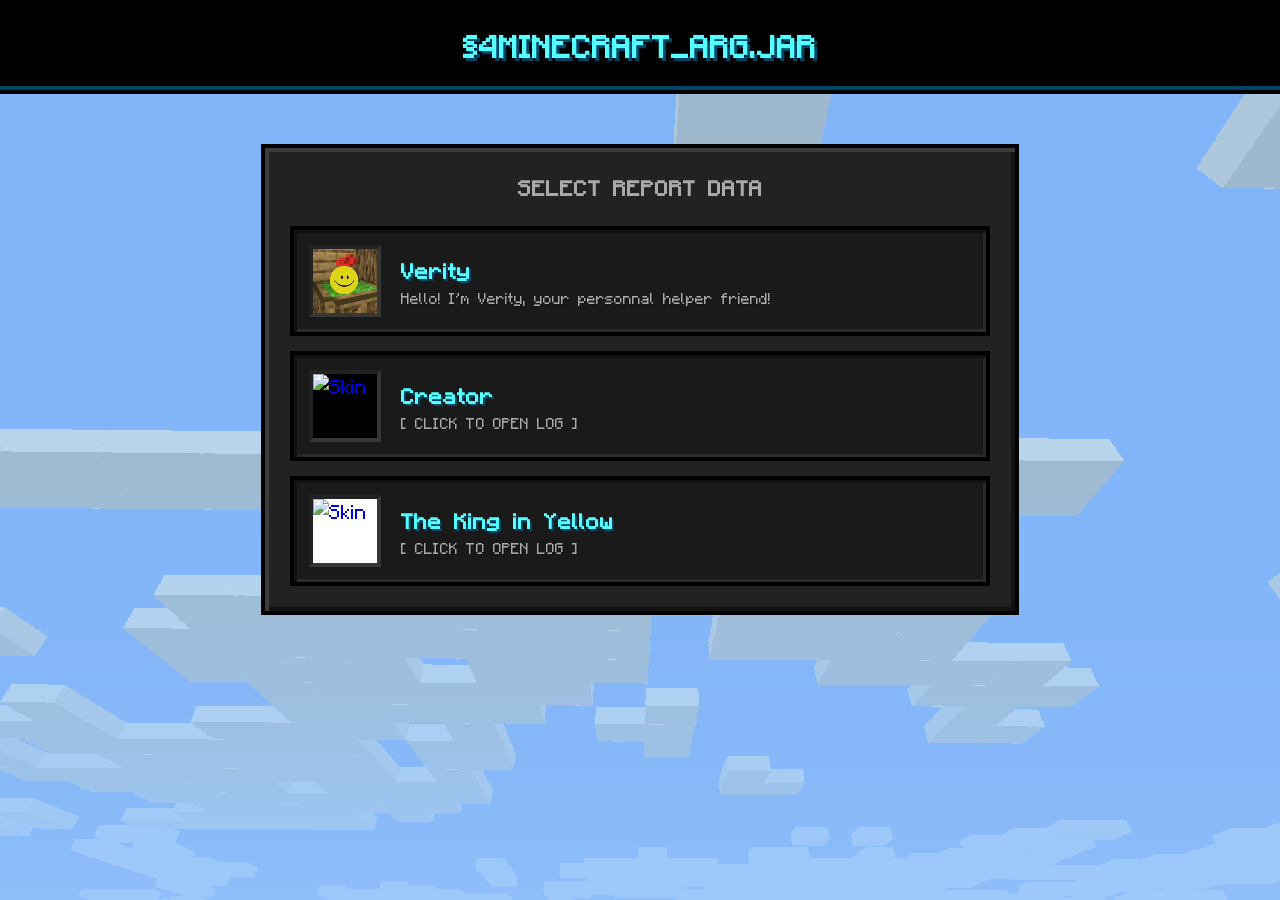
==== index.html @ 2b96b02b "Changed the main page and made it have different colors" ====
<!DOCTYPE html>
<html lang="fr">
<head>
    <meta charset="UTF-8">
    <meta name="viewport" content="width=device-width, initial-scale=1.0">
    <link rel="icon" type="image/webp" href="Characters/Verity/Verity.webp">

    <title>[ERR] - Void Archives</title>
    <style>
        @font-face {
            font-family: 'Minecraftia';
            src: local('Minecraftia'), url('Minecraftia.woff') format('woff');
        }

        :root {
            /* 🌍 THÈME PAR DÉFAUT (CIEL / BLEU) */
            --bg-image: url('Ciel.png');
            --bg-overlay: rgba(135, 206, 235, 0.3);
            --bg-color: #4da6ff;
            
            --bg-size: cover;
            --bg-repeat: no-repeat;
            --bg-attachment: fixed;
            --bg-position: center;
            
            --mc-panel: #222222;
            --mc-panel-light: #3c3c3c;
            --mc-panel-dark: #121212;
            
            --theme-primary: #55ffff;
            --theme-secondary: #aaaaaa;
            --theme-header-shadow: #004466;
            
            --theme-hover-bg: #1a2a3a;
            --theme-hover-border: #ffffff;
            --theme-hover-shadow-light: #11334a;
            --theme-hover-shadow-dark: #0a1a2a;
        }

        /* 🔴 THÈME ROUGE (Appliqué via la classe .active-red sur body) */
        body.active-red {
            --bg-image: url('netherrack.png'); 
            --bg-overlay: rgba(0, 0, 0, 0.85);
            --bg-color: #0b0b0b;
            
            --bg-size: 64px;
            --bg-repeat: repeat;
            --bg-attachment: scroll;
            --bg-position: top left;
            
            --theme-primary: #ff5555;
            --theme-secondary: #ffaa00;
            --theme-header-shadow: #3f0000;
            
            --theme-hover-bg: #2a1a1a;
            --theme-hover-border: #ffffff;
            --theme-hover-shadow-light: #4a1111;
            --theme-hover-shadow-dark: #1a0a0a;
        }

        /* 🟡 THÈME JAUNE (Appliqué via la classe .active-yellow sur body) */
        body.active-yellow {
            --bg-image: url('Ciel.png');
            --bg-overlay: rgba(20, 20, 0, 0.85);
            --bg-color: #1a1a0b;
            
            --bg-size: cover;
            --bg-repeat: no-repeat;
            --bg-attachment: fixed;
            --bg-position: center;
            
            --theme-primary: #ffff55;
            --theme-secondary: #ffaa00;
            --theme-header-shadow: #3f3f00;
            
            --theme-hover-bg: #2a2a1a;
            --theme-hover-border: #ffff55;
            --theme-hover-shadow-light: #4a4a11;
            --theme-hover-shadow-dark: #1a1a0a;
        }

        body {
            font-family: 'Minecraftia', 'Courier New', monospace;
            background-color: var(--bg-color);
            background-image: linear-gradient(var(--bg-overlay), var(--bg-overlay)), var(--bg-image);
            
            background-size: var(--bg-size);
            background-repeat: var(--bg-repeat);
            background-attachment: var(--bg-attachment);
            background-position: var(--bg-position);
            
            image-rendering: pixelated;
            color: #ffffff;
            margin: 0;
            padding: 0;
            
            transition: background-color 0.3s, background-image 0.3s, background-size 0.3s;
            
            -webkit-user-select: none;
            -moz-user-select: none;
            -ms-user-select: none;
            user-select: none;
        }

        img {
            -webkit-user-drag: none;
            user-drag: none;
            pointer-events: none;
        }

        header {
            background: #000000;
            border-bottom: 4px solid #000000;
            padding: 25px;
            text-align: center;
            box-shadow: inset 0 -4px 0 var(--theme-header-shadow);
            transition: box-shadow 0.3s;
        }

        header h1 {
            margin: 0;
            font-size: 26px;
            color: var(--theme-primary);
            text-shadow: 3px 3px 0px var(--theme-header-shadow);
            transition: color 0.3s, text-shadow 0.3s;
        }

        .container {
            max-width: 700px;
            margin: 50px auto;
            background: var(--mc-panel);
            border: 4px solid #000000;
            box-shadow: inset 4px 4px 0px var(--mc-panel-light), 
                        inset -4px -4px 0px var(--mc-panel-dark);
            padding: 25px;
        }

        h2 {
            font-size: 18px;
            color: #aaaaaa;
            text-align: center;
            margin-top: 0;
            margin-bottom: 25px;
            text-shadow: 2px 2px 0px #222;
        }

        .char-list {
            display: flex;
            flex-direction: column;
            gap: 15px;
        }

        .char-link {
            text-decoration: none;
            display: block;
        }

        .character-box {
            display: flex;
            gap: 20px;
            background: #1a1a1a;
            border: 4px solid #000000;
            box-shadow: inset 3px 3px 0px #111111, inset -3px -3px 0px #2a2a2a;
            padding: 15px;
            align-items: center;
            transition: all 0.2s;
        }

        body.active-red .char-link.theme-red:hover .character-box {
            background: var(--theme-hover-bg);
            border-color: var(--theme-hover-border);
            box-shadow: inset 3px 3px 0px var(--theme-hover-shadow-light), 
                        inset -3px -3px 0px var(--theme-hover-shadow-dark);
        }

        body.active-yellow .char-link.theme-yellow:hover .character-box {
            background: var(--theme-hover-bg);
            border-color: var(--theme-hover-border);
            box-shadow: inset 3px 3px 0px var(--theme-hover-shadow-light), 
                        inset -3px -3px 0px var(--theme-hover-shadow-dark);
        }

        .char-img-slot {
            width: 64px;
            height: 64px;
            background: #000000;
            border: 4px solid #373737;
            border-top-color: #222222;
            border-left-color: #222222;
            display: flex;
            align-items: center;
            justify-content: center;
            flex-shrink: 0;
        }

        .char-img-slot img {
            width: 100%;
            height: 100%;
            object-fit: contain;
            image-rendering: pixelated;
        }

        .char-details {
            flex: 1;
        }

        .char-name {
            font-size: 18px;
            color: var(--theme-primary);
            margin: 0 0 5px 0;
            text-shadow: 2px 2px 0px var(--theme-header-shadow);
            transition: color 0.3s;
        }

        body.active-red .char-link.theme-red:hover .char-name,
        body.active-yellow .char-link.theme-yellow:hover .char-name {
            color: #ffffff;
            text-shadow: 2px 2px 0px var(--theme-primary);
        }

        .char-btn-desc {
            font-size: 12px;
            color: var(--theme-secondary);
            margin: 0;
            text-shadow: 1px 1px 0px #111;
            transition: color 0.3s;
        }
    </style>
</head>
<body>

    <header>
        <h1 id="headerTitle">§4MINECRAFT_ARG.JAR</h1>
    </header>

    <div class="container">
        <h2>SELECT REPORT DATA</h2>

        <div class="char-list" id="charList">
            
            <a href="Characters/Verity/" class="char-link theme-red">
                <div class="character-box">
                    <div class="char-img-slot">
                        <img src="Characters/Verity/Verity.webp" alt="Skin">
                    </div>
                    <div class="char-details">
                        <h3 class="char-name">Verity</h3>
                        <p class="char-btn-desc">Hello! I'm Verity, your personnal helper friend!</p>
                    </div>
                </div>
            </a>

            <a href="Characters/Creator/" class="char-link theme-red">
                <div class="character-box">
                    <div class="char-img-slot">
                        <img src="https://i.ibb.co/NdzwLT5j/Design-sans-titre-5.png" alt="Skin">
                    </div>
                    <div class="char-details">
                        <h3 class="char-name">Creator</h3>
                        <p class="char-btn-desc">[ CLICK TO OPEN LOG ]</p>
                    </div>
                </div>
            </a>

            <a href="Characters/TheKingInYellow/" class="char-link theme-yellow">
                <div class="character-box">
                    <div class="char-img-slot" style="background-color: #ffffff;">
                        <img src="https://i.ibb.co/99yNkzK1/Design-sans-titre-3.png" alt="Skin">
                    </div>
                    <div class="char-details">
                        <h3 class="char-name">The King in Yellow</h3>
                        <p class="char-btn-desc">[ CLICK TO OPEN LOG ]</p>
                    </div>
                </div>
            </a>
        </div>
    </div>

    <script>
        const body = document.body;
        const charList = document.getElementById('charList');
        const characters = document.querySelectorAll('.char-link');
        const headerTitle = document.getElementById('headerTitle');

        characters.forEach(char => {
            char.addEventListener('mouseenter', () => {
                if (char.classList.contains('theme-red')) {
                    // C'est un personnage d'horreur
                    headerTitle.textContent = "§4MINECRAFT_HORROR.JAR";
                    body.classList.remove('active-yellow');
                    body.classList.add('active-red');
                } else if (char.classList.contains('theme-yellow')) {
                    // C'est The King in Yellow (ARG seulement, pas horreur)
                    headerTitle.textContent = "§4MINECRAFT_ARG.JAR";
                    body.classList.remove('active-red');
                    body.classList.add('active-yellow');
                }
            });
        });

        // Remet tout par défaut (y compris le titre ARG original) quand on sort de la boîte
        charList.addEventListener('mouseleave', () => {
            body.classList.remove('active-red', 'active-yellow');
            headerTitle.textContent = "§4MINECRAFT_ARG.JAR";
        });
    </script>

</body>
</html>
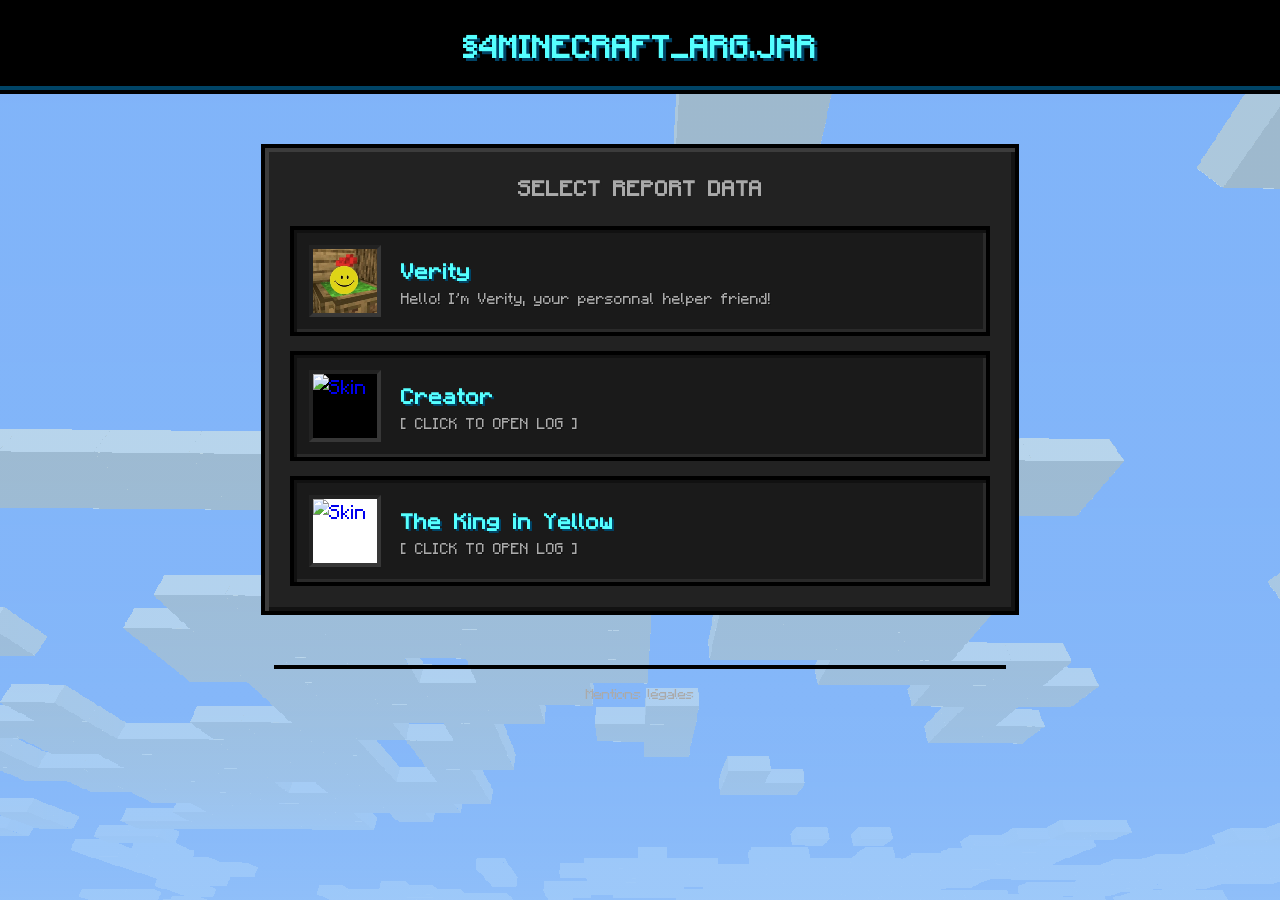
==== commit 2f75780f: "Ajout de la page mentions légales" ====
--- a/index.html
+++ b/index.html
@@ -305,5 +305,9 @@
         });
     </script>
 
+<footer style="max-width: 700px; margin: 0 auto 50px; padding: 16px; text-align: center; font-size: 11px; color: #999999; border-top: 4px solid #000000;">
+    <a href="mentions-legales.html" style="color: #aaaaaa; text-decoration: none;">Mentions l&eacute;gales</a>
+</footer>
+
 </body>
 </html>
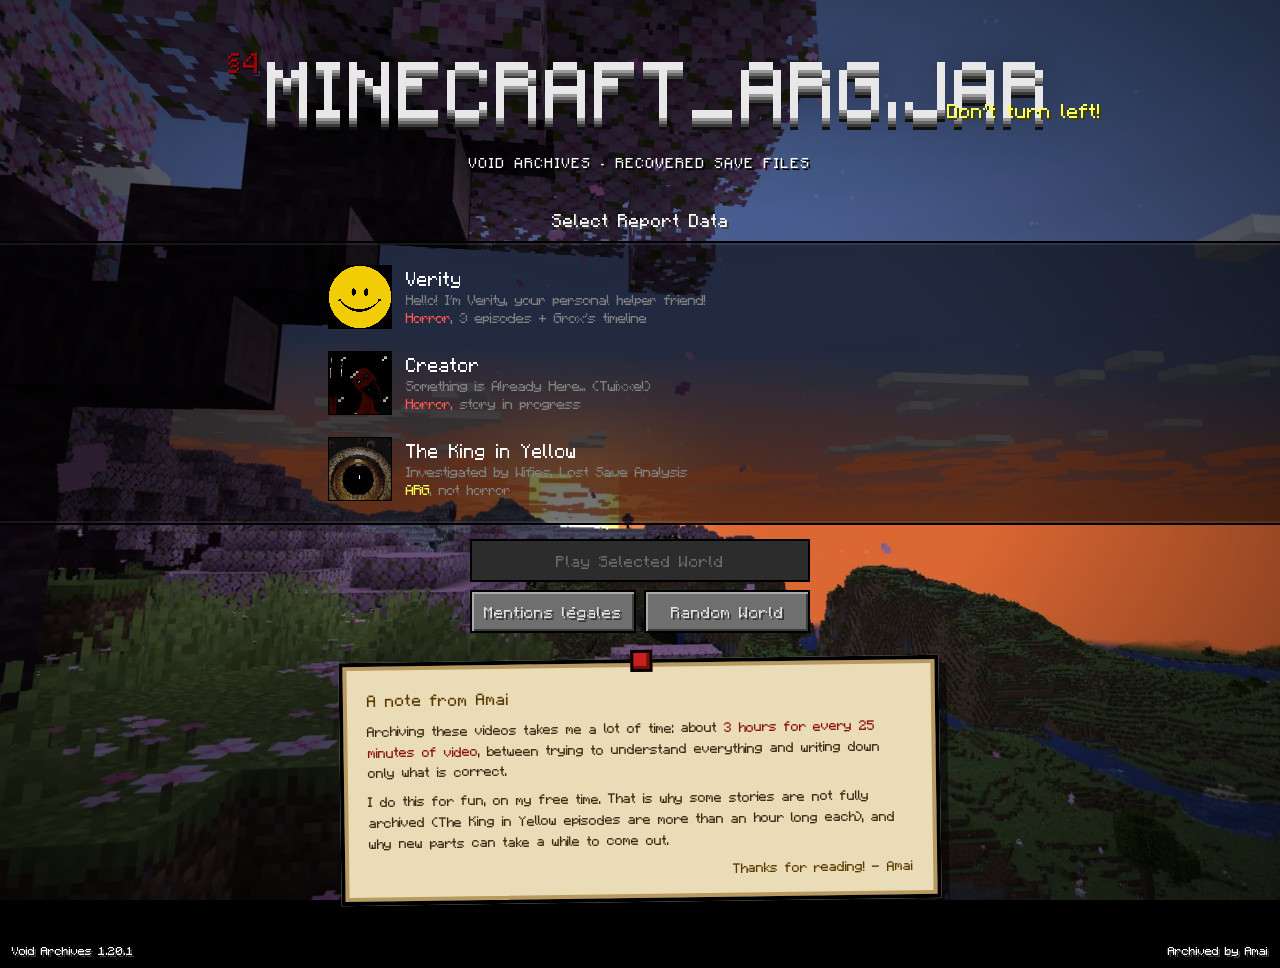
==== commit c55e431d: "Reworked EVERYTHING and added new dialogs to the Creator page." ====
--- a/index.html
+++ b/index.html
@@ -4,7 +4,6 @@
     <meta charset="UTF-8">
     <meta name="viewport" content="width=device-width, initial-scale=1.0">
     <link rel="icon" type="image/webp" href="Characters/Verity/Verity.webp">
-
     <title>[ERR] - Void Archives</title>
     <style>
         @font-face {
@@ -12,302 +11,564 @@
             src: local('Minecraftia'), url('Minecraftia.woff') format('woff');
         }
 
+        html { scrollbar-width: none; -ms-overflow-style: none; }
+        html::-webkit-scrollbar { display: none; }
+
         :root {
-            /* 🌍 THÈME PAR DÉFAUT (CIEL / BLEU) */
-            --bg-image: url('Ciel.png');
-            --bg-overlay: rgba(135, 206, 235, 0.3);
-            --bg-color: #4da6ff;
-            
-            --bg-size: cover;
-            --bg-repeat: no-repeat;
-            --bg-attachment: fixed;
-            --bg-position: center;
-            
-            --mc-panel: #222222;
-            --mc-panel-light: #3c3c3c;
-            --mc-panel-dark: #121212;
-            
-            --theme-primary: #55ffff;
-            --theme-secondary: #aaaaaa;
-            --theme-header-shadow: #004466;
-            
-            --theme-hover-bg: #1a2a3a;
-            --theme-hover-border: #ffffff;
-            --theme-hover-shadow-light: #11334a;
-            --theme-hover-shadow-dark: #0a1a2a;
-        }
-
-        /* 🔴 THÈME ROUGE (Appliqué via la classe .active-red sur body) */
-        body.active-red {
-            --bg-image: url('netherrack.png'); 
-            --bg-overlay: rgba(0, 0, 0, 0.85);
-            --bg-color: #0b0b0b;
-            
-            --bg-size: 64px;
-            --bg-repeat: repeat;
-            --bg-attachment: scroll;
-            --bg-position: top left;
-            
-            --theme-primary: #ff5555;
-            --theme-secondary: #ffaa00;
-            --theme-header-shadow: #3f0000;
-            
-            --theme-hover-bg: #2a1a1a;
-            --theme-hover-border: #ffffff;
-            --theme-hover-shadow-light: #4a1111;
-            --theme-hover-shadow-dark: #1a0a0a;
-        }
-
-        /* 🟡 THÈME JAUNE (Appliqué via la classe .active-yellow sur body) */
-        body.active-yellow {
-            --bg-image: url('Ciel.png');
-            --bg-overlay: rgba(20, 20, 0, 0.85);
-            --bg-color: #1a1a0b;
-            
-            --bg-size: cover;
-            --bg-repeat: no-repeat;
-            --bg-attachment: fixed;
-            --bg-position: center;
-            
-            --theme-primary: #ffff55;
-            --theme-secondary: #ffaa00;
-            --theme-header-shadow: #3f3f00;
-            
-            --theme-hover-bg: #2a2a1a;
-            --theme-hover-border: #ffff55;
-            --theme-hover-shadow-light: #4a4a11;
-            --theme-hover-shadow-dark: #1a1a0a;
-        }
+            --accent: #55ffff;
+            --accent-dark: #004466;
+            --gray: #aaaaaa;
+        }
+        body.theme-red    { --accent: #ff5555; --accent-dark: #3f0000; }
+        body.theme-yellow { --accent: #ffff55; --accent-dark: #3f3f00; }
+
+        * { box-sizing: border-box; }
 
         body {
             font-family: 'Minecraftia', 'Courier New', monospace;
-            background-color: var(--bg-color);
-            background-image: linear-gradient(var(--bg-overlay), var(--bg-overlay)), var(--bg-image);
-            
-            background-size: var(--bg-size);
-            background-repeat: var(--bg-repeat);
-            background-attachment: var(--bg-attachment);
-            background-position: var(--bg-position);
-            
-            image-rendering: pixelated;
-            color: #ffffff;
+            background: #000;
+            color: #fff;
             margin: 0;
-            padding: 0;
-            
-            transition: background-color 0.3s, background-image 0.3s, background-size 0.3s;
-            
-            -webkit-user-select: none;
-            -moz-user-select: none;
-            -ms-user-select: none;
-            user-select: none;
-        }
-
-        img {
-            -webkit-user-drag: none;
-            user-drag: none;
-            pointer-events: none;
-        }
-
-        header {
-            background: #000000;
-            border-bottom: 4px solid #000000;
-            padding: 25px;
-            text-align: center;
-            box-shadow: inset 0 -4px 0 var(--theme-header-shadow);
-            transition: box-shadow 0.3s;
-        }
-
-        header h1 {
-            margin: 0;
-            font-size: 26px;
-            color: var(--theme-primary);
-            text-shadow: 3px 3px 0px var(--theme-header-shadow);
-            transition: color 0.3s, text-shadow 0.3s;
-        }
-
-        .container {
-            max-width: 700px;
-            margin: 50px auto;
-            background: var(--mc-panel);
-            border: 4px solid #000000;
-            box-shadow: inset 4px 4px 0px var(--mc-panel-light), 
-                        inset -4px -4px 0px var(--mc-panel-dark);
-            padding: 25px;
-        }
-
-        h2 {
-            font-size: 18px;
-            color: #aaaaaa;
-            text-align: center;
-            margin-top: 0;
-            margin-bottom: 25px;
-            text-shadow: 2px 2px 0px #222;
-        }
-
-        .char-list {
+            min-height: 100vh;
             display: flex;
             flex-direction: column;
-            gap: 15px;
-        }
-
-        .char-link {
+            overflow-x: hidden;
+            image-rendering: pixelated;
+            -webkit-user-select: none;
+            user-select: none;
+        }
+        img { -webkit-user-drag: none; user-drag: none; pointer-events: none; }
+
+        /* =========================================================
+           PANORAMA : ciel par défaut, il se corrompt selon le monde survolé
+           ========================================================= */
+        .pano {
+            position: fixed;
+            inset: -8%;
+            background-size: cover;
+            background-position: center;
+            opacity: 0;
+            transition: opacity 0.8s ease;
+            animation: pan 60s ease-in-out infinite alternate;
+            z-index: -2;
+        }
+        .pano.on { opacity: 1; }
+        @keyframes pan {
+            from { transform: scale(1.05) translateX(-3%); }
+            to   { transform: scale(1.12) translateX(3%); }
+        }
+        /* Le vrai panorama de l'écran titre (1.20.1) : un cube autour de la caméra qui tourne lentement */
+        .cube-scene {
+            position: fixed;
+            inset: 0;
+            overflow: hidden;
+            z-index: -3;
+            background: #6a8ab8;
+        }
+        .cube {
+            position: absolute;
+            left: 50%;
+            top: 50%;
+            width: 0;
+            height: 0;
+            transform-style: preserve-3d;
+        }
+        .cube > div {
+            position: absolute;
+            width: 2052px;
+            height: 2052px;
+            margin: -1026px 0 0 -1026px;
+            background-size: 100% 100%;
+            image-rendering: auto;
+            backface-visibility: hidden;
+        }
+        .cube .f0 { background-image: url('Panorama/panorama_0.webp'); transform: translateZ(-1024px); }
+        .cube .f1 { background-image: url('Panorama/panorama_1.webp'); transform: rotateY(-90deg) translateZ(-1024px); }
+        .cube .f2 { background-image: url('Panorama/panorama_2.webp'); transform: rotateY(180deg) translateZ(-1024px); }
+        .cube .f3 { background-image: url('Panorama/panorama_3.webp'); transform: rotateY(90deg) translateZ(-1024px); }
+        .cube .f4 { background-image: url('Panorama/panorama_4.webp'); transform: rotateX(-90deg) translateZ(-1024px); }
+        .cube .f5 { background-image: url('Panorama/panorama_5.webp'); transform: rotateX(90deg) translateZ(-1024px); }
+        /* le panorama s'éteint quand un monde est survolé */
+        .cube-scene { transition: filter 0.8s; }
+        body.theme-red .cube-scene, body.theme-yellow .cube-scene { filter: brightness(0.3) saturate(0.5); }
+        .pano-verity  { background-image: url('Characters/Verity/Images/evil_verity.webp'); filter: brightness(0.45) saturate(1.2); }
+        .pano-creator { background-image: url('Characters/Creator/Images/here.webp'); filter: brightness(0.45) saturate(1.3); }
+        .pano-king    { background-image: url('Characters/TheKingInYellow/Thekinginyellowtrueform.webp'); filter: brightness(0.5) sepia(0.3); }
+        .pano-tint {
+            position: fixed;
+            inset: 0;
+            z-index: -1;
+            pointer-events: none;
+            background: radial-gradient(ellipse at center, transparent 40%, rgba(0, 0, 0, 0.55) 100%);
+            transition: background 0.8s;
+        }
+        body.theme-red .pano-tint    { background: radial-gradient(ellipse at center, rgba(60,0,0,0.25) 30%, rgba(0,0,0,0.9) 100%); }
+        body.theme-yellow .pano-tint { background: radial-gradient(ellipse at center, rgba(40,40,0,0.2) 30%, rgba(0,0,0,0.85) 100%); }
+
+        /* Grain et lignes d'écran : invisibles dans le ciel, ils apparaissent quand ça devient sombre */
+        .fx-grain, .fx-scan { position: fixed; inset: 0; pointer-events: none; z-index: 900; opacity: 0; transition: opacity 0.6s; }
+        .fx-scan { background: repeating-linear-gradient(to bottom, rgba(0,0,0,0.2) 0 1px, transparent 1px 3px); mix-blend-mode: multiply; }
+        .fx-grain {
+            background-image: url("data:image/svg+xml,%3Csvg xmlns='http://www.w3.org/2000/svg' width='160' height='160'%3E%3Cfilter id='n'%3E%3CfeTurbulence type='fractalNoise' baseFrequency='0.9' numOctaves='2' stitchTiles='stitch'/%3E%3C/filter%3E%3Crect width='100%25' height='100%25' filter='url(%23n)'/%3E%3C/svg%3E");
+            animation: grain 0.6s steps(4) infinite;
+        }
+        body.theme-red .fx-grain, body.theme-yellow .fx-grain { opacity: 0.09; }
+        body.theme-red .fx-scan, body.theme-yellow .fx-scan { opacity: 1; }
+        @keyframes grain {
+            0% { transform: translate(0, 0); } 25% { transform: translate(-30px, 20px); }
+            50% { transform: translate(20px, -40px); } 75% { transform: translate(-10px, 30px); } 100% { transform: translate(0, 0); }
+        }
+
+        /* =========================================================
+           LOGO + SPLASH (écran titre)
+           ========================================================= */
+        .title {
+            position: relative;
+            text-align: center;
+            padding: 50px 16px 10px;
+        }
+        .logo-wrap { position: relative; display: inline-block; }
+        .logo {
+            position: relative;
+            margin: 0;
+            font-weight: normal;
+            font-size: clamp(26px, 6.4vw, 64px);
+            line-height: 1.15;
+            color: #e8e8e8;
+            letter-spacing: 1px;
+            text-shadow:
+                0 3px 0 #9a9a9a,
+                0 6px 0 #6a6a6a,
+                0 9px 0 #3a3a3a,
+                0 12px 0 #111,
+                0 0 40px rgba(0, 0, 0, 0.4);
+            transition: color 0.4s;
+        }
+        .logo sup { font-size: 0.35em; color: #aa0000; text-shadow: 1px 1px 0 #000; vertical-align: top; margin-right: 6px; }
+        body.theme-red .logo {
+            color: #ff4545;
+            text-shadow: 0 3px 0 #a00000, 0 6px 0 #700000, 0 9px 0 #400000, 0 12px 0 #1a0000, 0 0 50px rgba(255,0,0,0.5);
+        }
+        body.theme-yellow .logo {
+            color: #ffff66;
+            text-shadow: 0 3px 0 #b0a000, 0 6px 0 #706600, 0 9px 0 #403a00, 0 12px 0 #1a1800, 0 0 50px rgba(255,255,0,0.35);
+        }
+        .logo::before, .logo::after {
+            content: attr(data-text);
+            position: absolute;
+            inset: 0;
+            opacity: 0;
+            text-shadow: none;
+        }
+        .logo::before { color: #00ffff; }
+        .logo::after  { color: #ff00ff; }
+        .logo.glitch::before { animation: glitch-a 0.35s steps(1) both; }
+        .logo.glitch::after  { animation: glitch-b 0.35s steps(1) both; }
+        @keyframes glitch-a {
+            0%   { opacity: 0.8; clip-path: inset(10% 0 70% 0); transform: translate(-6px, 0); }
+            30%  { clip-path: inset(60% 0 10% 0); transform: translate(5px, 0); }
+            60%  { clip-path: inset(30% 0 45% 0); transform: translate(-3px, 0); }
+            100% { opacity: 0; }
+        }
+        @keyframes glitch-b {
+            0%   { opacity: 0.8; clip-path: inset(70% 0 5% 0); transform: translate(6px, 0); }
+            40%  { clip-path: inset(15% 0 60% 0); transform: translate(-5px, 0); }
+            70%  { clip-path: inset(45% 0 30% 0); transform: translate(2px, 0); }
+            100% { opacity: 0; }
+        }
+        .splash {
+            position: absolute;
+            right: -6%;
+            bottom: 2%;
+            color: #ffff55;
+            font-size: clamp(10px, 1.6vw, 16px);
+            white-space: nowrap;
+            text-shadow: 2px 2px 0 #3f3f00;
+            animation: splash 0.45s ease-in-out infinite alternate;
+        }
+        @keyframes splash {
+            from { transform: rotate(-16deg) scale(0.92); }
+            to   { transform: rotate(-16deg) scale(1.04); }
+        }
+        .sub {
+            margin: 30px 0 0;
+            font-size: 11px;
+            color: #fff;
+            text-shadow: 2px 2px 0 #000;
+            letter-spacing: 2px;
+        }
+
+        /* =========================================================
+           ÉCRAN « SELECT WORLD »
+           ========================================================= */
+        .screen-title {
+            text-align: center;
+            margin: 28px 0 10px;
+            font-size: 14px;
+            color: #fff;
+            text-shadow: 2px 2px 0 #3f3f3f;
+        }
+        .worlds {
+            width: 100%;
+            background: rgba(0, 0, 0, 0.55);
+            border-top: 2px solid #000;
+            border-bottom: 2px solid #000;
+            box-shadow: inset 0 2px 0 rgba(255,255,255,0.08), inset 0 -2px 0 rgba(255,255,255,0.08);
+            padding: 14px 16px;
+        }
+        .list { max-width: 640px; margin: 0 auto; display: flex; flex-direction: column; gap: 6px; }
+
+        .world {
+            display: flex;
+            gap: 14px;
+            align-items: center;
+            padding: 6px;
+            border: 2px solid transparent;
             text-decoration: none;
-            display: block;
-        }
-
-        .character-box {
-            display: flex;
-            gap: 20px;
-            background: #1a1a1a;
-            border: 4px solid #000000;
-            box-shadow: inset 3px 3px 0px #111111, inset -3px -3px 0px #2a2a2a;
-            padding: 15px;
-            align-items: center;
-            transition: all 0.2s;
-        }
-
-        body.active-red .char-link.theme-red:hover .character-box {
-            background: var(--theme-hover-bg);
-            border-color: var(--theme-hover-border);
-            box-shadow: inset 3px 3px 0px var(--theme-hover-shadow-light), 
-                        inset -3px -3px 0px var(--theme-hover-shadow-dark);
-        }
-
-        body.active-yellow .char-link.theme-yellow:hover .character-box {
-            background: var(--theme-hover-bg);
-            border-color: var(--theme-hover-border);
-            box-shadow: inset 3px 3px 0px var(--theme-hover-shadow-light), 
-                        inset -3px -3px 0px var(--theme-hover-shadow-dark);
-        }
-
-        .char-img-slot {
+            color: #fff;
+            outline: none;
+            cursor: pointer;
+        }
+        .world.selected { border-color: #a0a0a0; background: rgba(0, 0, 0, 0.6); }
+        body.theme-red .world.selected    { border-color: #ff5555; box-shadow: 0 0 16px rgba(255, 0, 0, 0.35); }
+        body.theme-yellow .world.selected { border-color: #ffff55; box-shadow: 0 0 16px rgba(255, 255, 0, 0.25); }
+
+        /* Icône 64x64 avec la flèche ▶ au survol, comme dans Minecraft */
+        .icon {
+            position: relative;
             width: 64px;
             height: 64px;
-            background: #000000;
-            border: 4px solid #373737;
-            border-top-color: #222222;
-            border-left-color: #222222;
+            flex-shrink: 0;
+            background: #000;
+            border: 1px solid #000;
+            overflow: hidden;
+        }
+        .icon img { width: 100%; height: 100%; display: block; object-fit: cover; }
+        .icon .alt { position: absolute; inset: 0; opacity: 0; }
+        .world.selected .icon .alt { opacity: 1; }
+        .icon::after {
+            content: "";
+            position: absolute;
+            inset: 0;
+            background: rgba(0, 0, 0, 0.45) url("data:image/svg+xml,%3Csvg xmlns='http://www.w3.org/2000/svg' viewBox='0 0 8 8' shape-rendering='crispEdges'%3E%3Cpath fill='%23fff' d='M2 1h1v6H2zM3 2h1v4H3zM4 3h1v2H4z'/%3E%3C/svg%3E") center / 32px 32px no-repeat;
+            opacity: 0;
+        }
+        .world.selected .icon::after { opacity: 1; }
+
+        .info { display: block; flex: 1; min-width: 0; line-height: 1.6; }
+        .info > span { display: block; }
+        .info .name { font-size: 15px; color: #fff; }
+        .info .line { font-size: 11px; color: #808080; white-space: nowrap; overflow: hidden; text-overflow: ellipsis; }
+        .info .mode { font-size: 11px; color: #808080; }
+        .info .mode .horror { color: #ff5555; }
+        .info .mode .arg { color: #ffff55; }
+        .world.selected .info .name { color: var(--accent); text-shadow: 2px 2px 0 var(--accent-dark); }
+
+        /* Boutons du bas, comme l'écran de sélection de Minecraft */
+        .buttons {
+            display: grid;
+            grid-template-columns: 1fr 1fr;
+            gap: 8px;
+            max-width: 640px;
+            margin: 14px auto 0;
+            padding: 0 16px;
+        }
+        .mc-btn {
+            display: block;
+            text-align: center;
+            font-family: inherit;
+            background: #6f6f6f;
+            border: 2px solid #000;
+            box-shadow: inset 2px 2px 0 #aaaaaa, inset -2px -2px 0 #3c3c3c;
+            padding: 10px 12px;
+            color: #e0e0e0;
+            text-decoration: none;
+            font-size: 13px;
+            text-shadow: 2px 2px 0 #383838;
+            cursor: pointer;
+        }
+        .mc-btn:hover { background: #7e86b8; box-shadow: inset 2px 2px 0 #bec6ff, inset -2px -2px 0 #3a4170; color: #ffffa0; }
+        body.theme-red .mc-btn:hover    { background: #8a2a2a; box-shadow: inset 2px 2px 0 #d06060, inset -2px -2px 0 #3a0e0e; color: #fff; }
+        body.theme-yellow .mc-btn:hover { background: #8a8020; box-shadow: inset 2px 2px 0 #d8d060, inset -2px -2px 0 #3a360a; color: #fff; }
+        .mc-btn.disabled { background: #2c2c2c; box-shadow: none; color: #6a6a6a; text-shadow: none; pointer-events: none; }
+        .mc-btn.wide { grid-column: 1 / -1; }
+
+        /* Note d'Amai : un petit papier épinglé */
+        .note-wrap { padding: 0 16px; }
+        .note {
+            position: relative;
+            max-width: 600px;
+            margin: 26px auto 0;
+            padding: 22px 24px 18px;
+            background: #e9dcb6;
+            color: #3a2a14;
+            border: 4px solid #000;
+            box-shadow: inset 0 0 0 4px #b89a60, 8px 8px 0 rgba(0,0,0,0.5);
+            font-size: 11px;
+            line-height: 1.9;
+            transform: rotate(-0.8deg);
+            transition: transform 0.3s;
+        }
+        .note:hover { transform: rotate(0deg) scale(1.01); }
+        /* l'épingle rouge */
+        .note::before {
+            content: "";
+            position: absolute;
+            top: -13px;
+            left: 50%;
+            width: 16px;
+            height: 16px;
+            margin-left: -8px;
+            background: #c81e1e;
+            border: 3px solid #000;
+            box-shadow: inset -3px -3px 0 #7a0e0e;
+        }
+        .note h2 { margin: 0 0 8px; font-weight: normal; font-size: 13px; color: #5a3a00; }
+        .note p { margin: 0 0 8px; }
+        .note p:last-child { margin: 0; text-align: right; color: #5a3a00; }
+        .note b { color: #8a1010; font-weight: normal; }
+
+        .spacer { flex: 1; min-height: 30px; }
+        .corner {
             display: flex;
+            justify-content: space-between;
+            gap: 12px;
+            padding: 10px 12px;
+            font-size: 10px;
+            color: #fff;
+            text-shadow: 2px 2px 0 #3f3f3f;
+        }
+
+        /* Petit fondu au noir en chargeant un monde */
+        .loading {
+            position: fixed;
+            inset: 0;
+            z-index: 999;
+            display: flex;
+            flex-direction: column;
             align-items: center;
             justify-content: center;
-            flex-shrink: 0;
-        }
-
-        .char-img-slot img {
-            width: 100%;
-            height: 100%;
-            object-fit: contain;
-            image-rendering: pixelated;
-        }
-
-        .char-details {
-            flex: 1;
-        }
-
-        .char-name {
-            font-size: 18px;
-            color: var(--theme-primary);
-            margin: 0 0 5px 0;
-            text-shadow: 2px 2px 0px var(--theme-header-shadow);
-            transition: color 0.3s;
-        }
-
-        body.active-red .char-link.theme-red:hover .char-name,
-        body.active-yellow .char-link.theme-yellow:hover .char-name {
-            color: #ffffff;
-            text-shadow: 2px 2px 0px var(--theme-primary);
-        }
-
-        .char-btn-desc {
-            font-size: 12px;
-            color: var(--theme-secondary);
-            margin: 0;
-            text-shadow: 1px 1px 0px #111;
-            transition: color 0.3s;
+            gap: 14px;
+            background: #000 url('netherrack.png') 0 0 / 64px;
+            font-size: 13px;
+            text-shadow: 2px 2px 0 #3f3f3f;
+        }
+        .loading::before { content: ""; position: absolute; inset: 0; background: rgba(0,0,0,0.75); }
+        .loading p { position: relative; margin: 0; }
+        .loading .bar { position: relative; width: 200px; height: 4px; background: #808080; }
+        .loading .bar span { display: block; height: 100%; width: 0; background: #80ff20; animation: load 0.5s steps(8) forwards; }
+        @keyframes load { to { width: 100%; } }
+
+        @media (max-width: 560px) {
+            .buttons { grid-template-columns: 1fr; }
+            .splash { right: 0; bottom: -10%; }
+            .icon { width: 52px; height: 52px; }
+        }
+        @media (prefers-reduced-motion: reduce) {
+            *, *::before, *::after { animation: none !important; transition: none !important; }
         }
     </style>
 </head>
 <body>
 
-    <header>
-        <h1 id="headerTitle">§4MINECRAFT_ARG.JAR</h1>
-    </header>
-
-    <div class="container">
-        <h2>SELECT REPORT DATA</h2>
-
-        <div class="char-list" id="charList">
-            
-            <a href="Characters/Verity/" class="char-link theme-red">
-                <div class="character-box">
-                    <div class="char-img-slot">
-                        <img src="Characters/Verity/Verity.webp" alt="Skin">
-                    </div>
-                    <div class="char-details">
-                        <h3 class="char-name">Verity</h3>
-                        <p class="char-btn-desc">Hello! I'm Verity, your personnal helper friend!</p>
-                    </div>
-                </div>
-            </a>
-
-            <a href="Characters/Creator/" class="char-link theme-red">
-                <div class="character-box">
-                    <div class="char-img-slot">
-                        <img src="https://i.ibb.co/NdzwLT5j/Design-sans-titre-5.png" alt="Skin">
-                    </div>
-                    <div class="char-details">
-                        <h3 class="char-name">Creator</h3>
-                        <p class="char-btn-desc">[ CLICK TO OPEN LOG ]</p>
-                    </div>
-                </div>
-            </a>
-
-            <a href="Characters/TheKingInYellow/" class="char-link theme-yellow">
-                <div class="character-box">
-                    <div class="char-img-slot" style="background-color: #ffffff;">
-                        <img src="https://i.ibb.co/99yNkzK1/Design-sans-titre-3.png" alt="Skin">
-                    </div>
-                    <div class="char-details">
-                        <h3 class="char-name">The King in Yellow</h3>
-                        <p class="char-btn-desc">[ CLICK TO OPEN LOG ]</p>
-                    </div>
-                </div>
-            </a>
+    <div class="cube-scene" id="cubeScene">
+        <div class="cube" id="cube">
+            <div class="f0"></div><div class="f1"></div><div class="f2"></div>
+            <div class="f3"></div><div class="f4"></div><div class="f5"></div>
         </div>
     </div>
+    <div class="pano pano-verity" data-pano="verity"></div>
+    <div class="pano pano-creator" data-pano="creator"></div>
+    <div class="pano pano-king" data-pano="king"></div>
+    <div class="pano-tint"></div>
+    <div class="fx-scan"></div>
+    <div class="fx-grain"></div>
+
+    <header class="title">
+        <div class="logo-wrap">
+            <h1 class="logo" id="logo" data-text="MINECRAFT_ARG.JAR"><sup>&sect;4</sup><span id="logoText">MINECRAFT_ARG.JAR</span></h1>
+            <span class="splash" id="splash">Now with 100% more horror!</span>
+        </div>
+        <p class="sub">VOID ARCHIVES &middot; RECOVERED SAVE FILES</p>
+    </header>
+
+    <p class="screen-title">Select Report Data</p>
+
+    <div class="worlds">
+        <div class="list" id="list">
+
+            <a href="Characters/Verity/" class="world" data-theme="red" data-pano="verity" data-logo="MINECRAFT_HORROR.JAR">
+                <span class="icon">
+                    <img src="Characters/Verity/Images/Verity_happy_face.webp" alt="">
+                    <img class="alt" src="Characters/Verity/Images/Verity_evil_face.png" alt="">
+                </span>
+                <span class="info">
+                    <span class="name">Verity</span>
+                    <span class="line">Hello! I'm Verity, your personal helper friend!</span>
+                    <span class="mode"><span class="horror">Horror</span>, 3 episodes + Grox's timeline</span>
+                </span>
+            </a>
+
+            <a href="Characters/Creator/" class="world" data-theme="red" data-pano="creator" data-logo="MINECRAFT_HORROR.JAR">
+                <span class="icon"><img src="Characters/Creator/Creator.png" alt="" style="object-position: 60% 45%; transform: scale(1.8); transform-origin: 60% 50%;"></span>
+                <span class="info">
+                    <span class="name">Creator</span>
+                    <span class="line">Something is Already Here... (Twixxel)</span>
+                    <span class="mode"><span class="horror">Horror</span>, story in progress</span>
+                </span>
+            </a>
+
+            <a href="Characters/TheKingInYellow/" class="world" data-theme="yellow" data-pano="king" data-logo="MINECRAFT_ARG.JAR">
+                <span class="icon"><img src="Characters/TheKingInYellow/Thekinginyellowtrueform.webp" alt="" style="object-position: 50% 55%; transform: scale(1.6);"></span>
+                <span class="info">
+                    <span class="name">The King in Yellow</span>
+                    <span class="line">Investigated by Wifies, Lost Save Analysis</span>
+                    <span class="mode"><span class="arg">ARG</span>, not horror</span>
+                </span>
+            </a>
+
+        </div>
+    </div>
+
+    <div class="buttons">
+        <a href="#" class="mc-btn wide disabled" id="play">Play Selected World</a>
+        <a href="mentions-legales.html" class="mc-btn">Mentions l&eacute;gales</a>
+        <a href="#" class="mc-btn" id="random">Random World</a>
+    </div>
+
+    <div class="note-wrap">
+        <div class="note">
+            <h2>A note from Amai</h2>
+            <p>Archiving these videos takes me a lot of time: about <b>3 hours for every 25 minutes of video</b>, between trying to understand everything and writing down only what is correct.</p>
+            <p>I do this for fun, on my free time. That is why some stories are not fully archived (The King in Yellow episodes are more than an hour long each), and why new parts can take a while to come out.</p>
+            <p>Thanks for reading! - Amai</p>
+        </div>
+    </div>
+
+    <div class="spacer"></div>
+
+    <div class="corner">
+        <span>Void Archives 1.20.1</span>
+        <span>Archived by Amai</span>
+    </div>
 
     <script>
-        const body = document.body;
-        const charList = document.getElementById('charList');
-        const characters = document.querySelectorAll('.char-link');
-        const headerTitle = document.getElementById('headerTitle');
-
-        characters.forEach(char => {
-            char.addEventListener('mouseenter', () => {
-                if (char.classList.contains('theme-red')) {
-                    // C'est un personnage d'horreur
-                    headerTitle.textContent = "§4MINECRAFT_HORROR.JAR";
-                    body.classList.remove('active-yellow');
-                    body.classList.add('active-red');
-                } else if (char.classList.contains('theme-yellow')) {
-                    // C'est The King in Yellow (ARG seulement, pas horreur)
-                    headerTitle.textContent = "§4MINECRAFT_ARG.JAR";
-                    body.classList.remove('active-red');
-                    body.classList.add('active-yellow');
+        var CALM = window.matchMedia("(prefers-reduced-motion: reduce)").matches;
+
+        // Texte jaune au hasard, comme sur l'écran titre
+        // Rotation du panorama, comme sur l'écran titre de Minecraft
+        (function () {
+            var scene = document.getElementById("cubeScene");
+            var cube = document.getElementById("cube");
+            var FOV = 75, yaw = 0, last = performance.now();
+            function fit() {
+                var p = innerHeight / 2 / Math.tan(FOV * Math.PI / 360);
+                scene.style.perspective = p + "px";
+                cube.dataset.p = p;
+            }
+            function frame(now) {
+                yaw = (yaw + (now - last) * 0.0045) % 360;
+                last = now;
+                cube.style.transform = "translateZ(" + cube.dataset.p + "px) rotateX(" + (8 + Math.sin(now / 9000) * 3).toFixed(2) + "deg) rotateY(" + yaw.toFixed(3) + "deg)";
+                if (!CALM) requestAnimationFrame(frame);
+            }
+            fit();
+            addEventListener("resize", fit);
+            requestAnimationFrame(frame);
+        })();
+
+        var SPLASHES = [
+            "Now with 100% more horror!",
+            "Don't give it permission!",
+            "Ask me anything!",
+            "AIGHT BET!",
+            "Something is Already Here!",
+            "Don't turn left!",
+            "It becomes interested!",
+            "Recovered from level.dat!"
+        ];
+        document.getElementById("splash").textContent = SPLASHES[Math.floor(Math.random() * SPLASHES.length)];
+
+        (function () {
+            var body = document.body;
+            var logo = document.getElementById("logo");
+            var logoText = document.getElementById("logoText");
+            var play = document.getElementById("play");
+            var worlds = Array.prototype.slice.call(document.querySelectorAll(".world"));
+            var panos = document.querySelectorAll(".pano");
+            var current = null;
+
+            function glitch() {
+                if (CALM) return;
+                logo.classList.remove("glitch");
+                void logo.offsetWidth;
+                logo.classList.add("glitch");
+            }
+
+            function setLogo(text) {
+                if (logoText.textContent === text) return;
+                logoText.textContent = text;
+                logo.dataset.text = text;
+                glitch();
+            }
+
+            function select(w) {
+                current = w;
+                worlds.forEach(function (x) { x.classList.toggle("selected", x === w); });
+                body.classList.remove("theme-red", "theme-yellow");
+                var pano = "sky";
+                if (w) {
+                    body.classList.add("theme-" + w.dataset.theme);
+                    pano = w.dataset.pano;
+                    setLogo(w.dataset.logo);
+                    play.classList.remove("disabled");
+                    play.textContent = "Play: " + w.querySelector(".name").textContent;
+                } else {
+                    setLogo("MINECRAFT_ARG.JAR");
+                    play.classList.add("disabled");
+                    play.textContent = "Play Selected World";
                 }
+                panos.forEach(function (p) { p.classList.toggle("on", p.dataset.pano === pano); });
+            }
+
+            function load(w) {
+                var d = document.createElement("div");
+                d.className = "loading";
+                d.innerHTML = '<p>Loading world</p><div class="bar"><span></span></div><p></p>';
+                d.lastChild.textContent = w.querySelector(".name").textContent;
+                body.appendChild(d);
+                setTimeout(function () { location.href = w.getAttribute("href"); }, 550);
+            }
+
+            worlds.forEach(function (w) {
+                w.addEventListener("mouseenter", function () { select(w); });
+                w.addEventListener("focus", function () { select(w); });
+                w.addEventListener("click", function (e) { e.preventDefault(); select(w); load(w); });
             });
-        });
-
-        // Remet tout par défaut (y compris le titre ARG original) quand on sort de la boîte
-        charList.addEventListener('mouseleave', () => {
-            body.classList.remove('active-red', 'active-yellow');
-            headerTitle.textContent = "§4MINECRAFT_ARG.JAR";
-        });
+            document.getElementById("list").addEventListener("mouseleave", function () { select(null); });
+
+            play.addEventListener("click", function (e) { e.preventDefault(); if (current) load(current); });
+            document.getElementById("random").addEventListener("click", function (e) {
+                e.preventDefault();
+                var w = worlds[Math.floor(Math.random() * worlds.length)];
+                select(w);
+                setTimeout(function () { load(w); }, 400);
+            });
+
+            // Clavier : flèches haut/bas pour choisir, Entrée pour charger
+            addEventListener("keydown", function (e) {
+                var i = worlds.indexOf(current);
+                if (e.key === "ArrowDown") { select(worlds[(i + 1) % worlds.length]); e.preventDefault(); }
+                else if (e.key === "ArrowUp") { select(worlds[(i - 1 + worlds.length) % worlds.length]); e.preventDefault(); }
+                else if (e.key === "Enter" && current) load(current);
+            });
+
+            // En revenant en arrière, on enlève l'écran de chargement
+            addEventListener("pageshow", function () { document.querySelectorAll(".loading").forEach(function (d) { d.remove(); }); });
+
+            // De temps en temps, le logo grésille quand un monde d'horreur est sélectionné
+            if (!CALM) setInterval(function () { if (body.classList.contains("theme-red") && Math.random() < 0.6) glitch(); }, 2200);
+        })();
     </script>
-
-<footer style="max-width: 700px; margin: 0 auto 50px; padding: 16px; text-align: center; font-size: 11px; color: #999999; border-top: 4px solid #000000;">
-    <a href="mentions-legales.html" style="color: #aaaaaa; text-decoration: none;">Mentions l&eacute;gales</a>
-</footer>
-
 </body>
-</html>+</html>
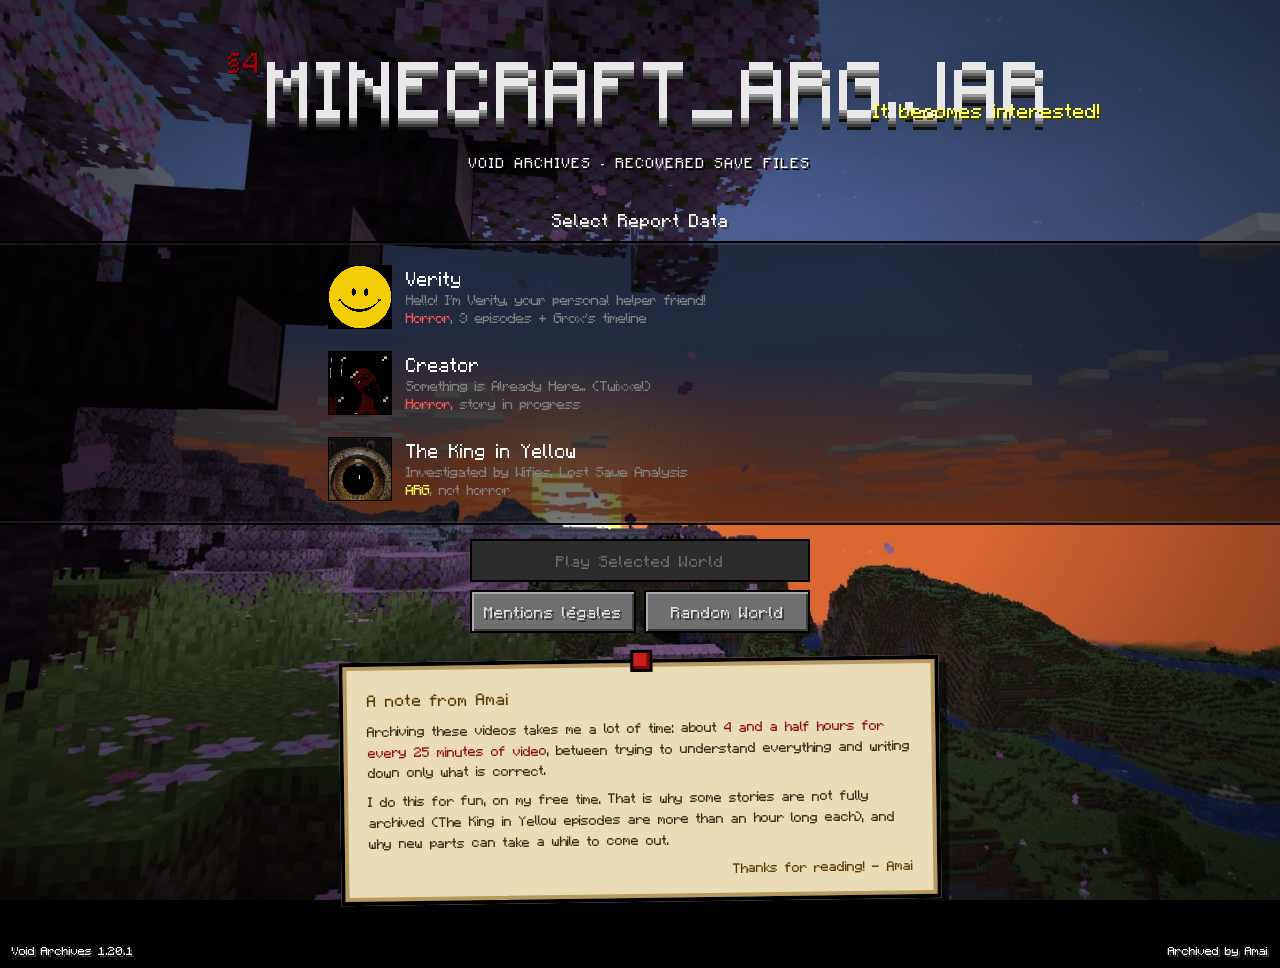
==== commit d4a1cbf9: "Finished the entire Creator First Episode, it took me very long, I will start working on the second " ====
--- a/index.html
+++ b/index.html
@@ -439,7 +439,7 @@
     <div class="note-wrap">
         <div class="note">
             <h2>A note from Amai</h2>
-            <p>Archiving these videos takes me a lot of time: about <b>3 hours for every 25 minutes of video</b>, between trying to understand everything and writing down only what is correct.</p>
+            <p>Archiving these videos takes me a lot of time: about <b>4 and a half hours for every 25 minutes of video</b>, between trying to understand everything and writing down only what is correct.</p>
             <p>I do this for fun, on my free time. That is why some stories are not fully archived (The King in Yellow episodes are more than an hour long each), and why new parts can take a while to come out.</p>
             <p>Thanks for reading! - Amai</p>
         </div>
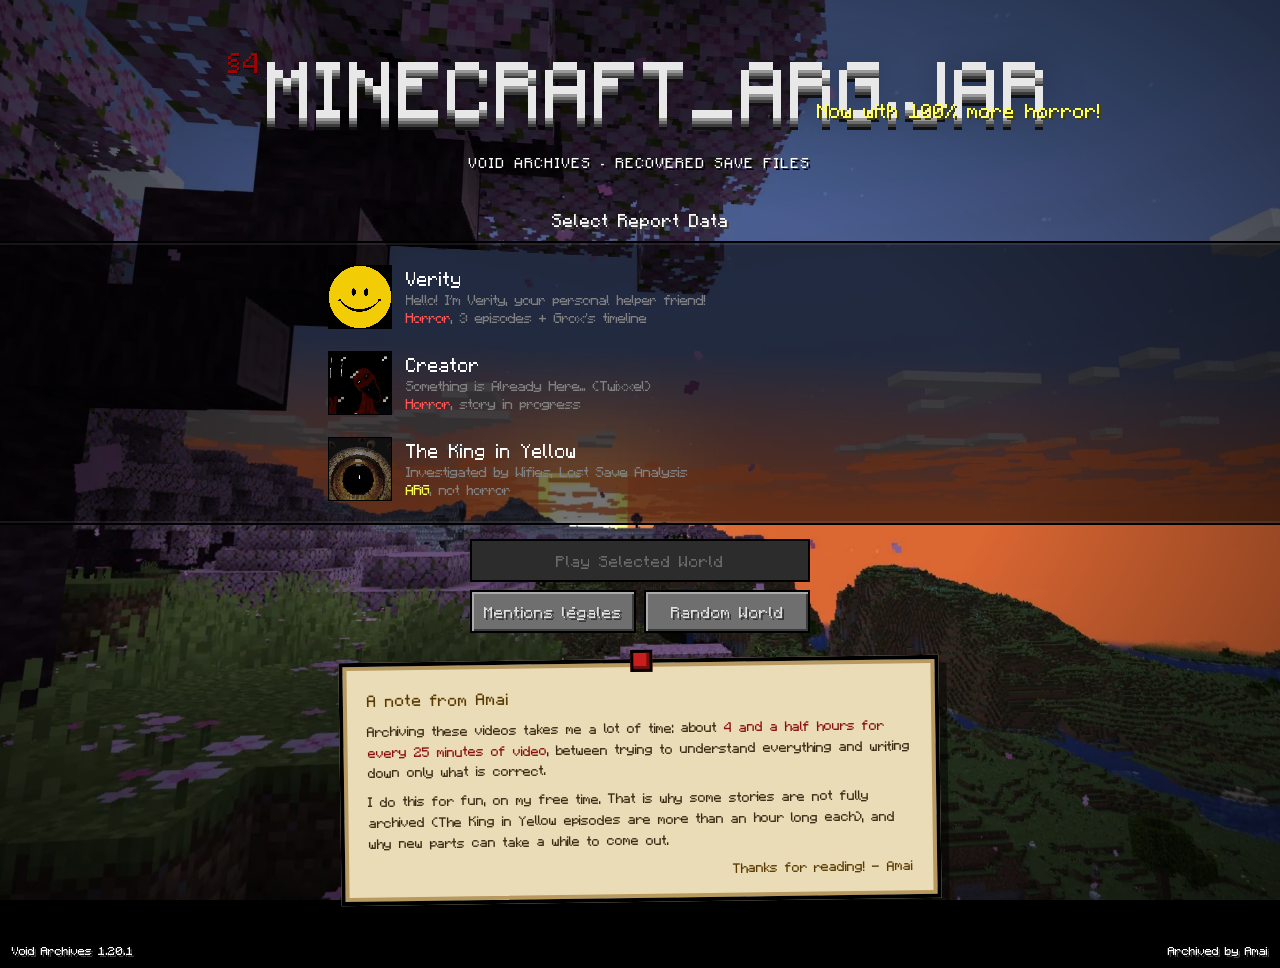
==== commit c53d35a4: "Added an animation." ====
--- a/index.html
+++ b/index.html
@@ -368,6 +368,7 @@
             *, *::before, *::after { animation: none !important; transition: none !important; }
         }
     </style>
+    <script src="void-arrive.js"></script>
 </head>
 <body>
 
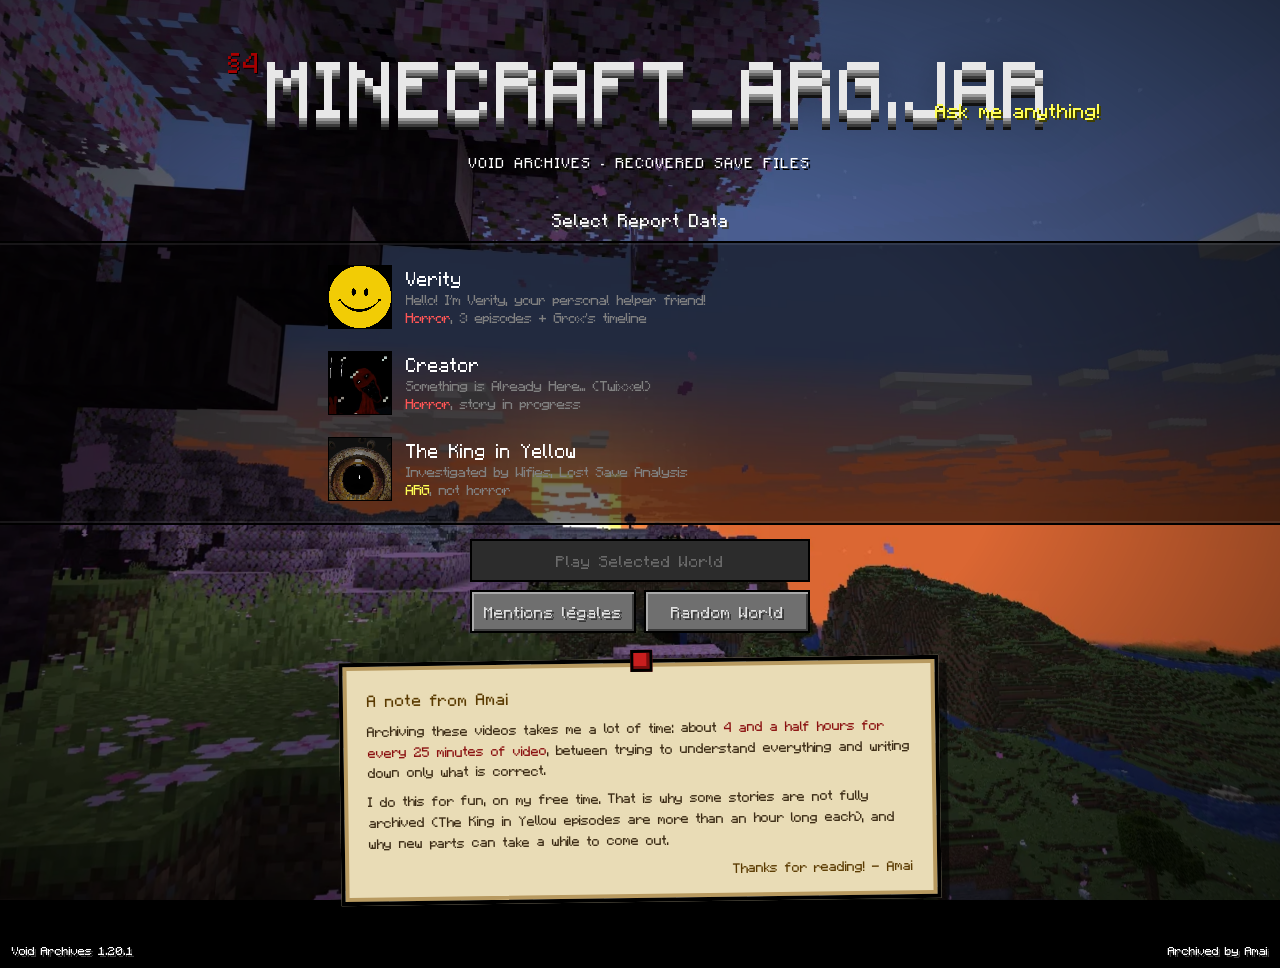
==== commit 868033ea: "Added SEO: page titles and descriptions, robots.txt and sitemap.xml. The Creator page gets a canonic" ====
--- a/index.html
+++ b/index.html
@@ -4,7 +4,8 @@
     <meta charset="UTF-8">
     <meta name="viewport" content="width=device-width, initial-scale=1.0">
     <link rel="icon" type="image/webp" href="Characters/Verity/Verity.webp">
-    <title>[ERR] - Void Archives</title>
+    <title>Minecraft Horror ARG Archives: Creator, Verity, The King in Yellow</title>
+    <meta name="description" content="Fan archives of Minecraft horror ARGs: Creator by Twixxel, Verity (ThatMob and Grox) and The King in Yellow. Full stories and dialogues.">
     <style>
         @font-face {
             font-family: 'Minecraftia';
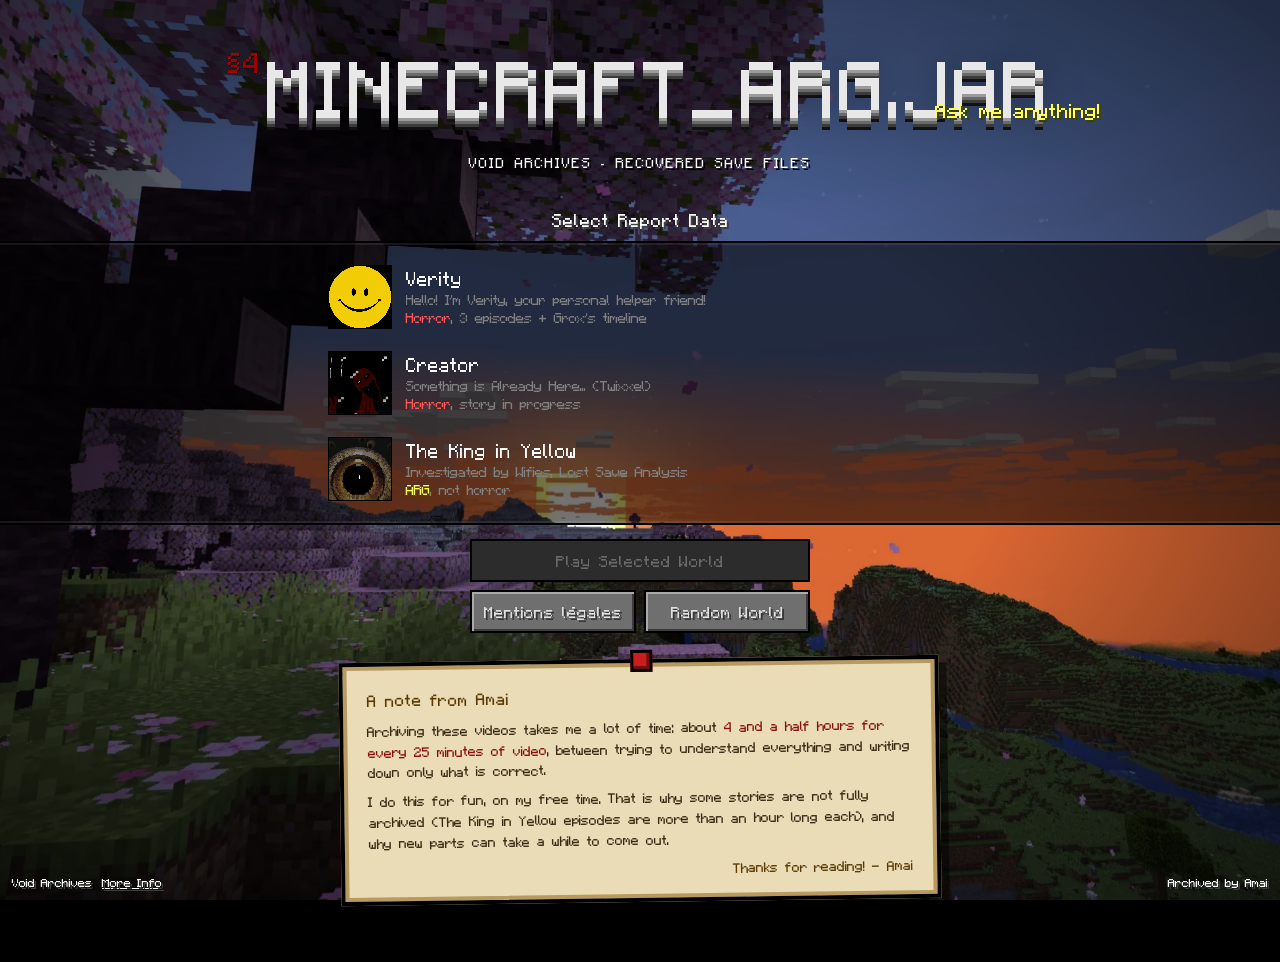
==== commit 72e639c6: "Added a More Info page with an F3 debug screen animation. The bottom corner now shows the site versi" ====
--- a/index.html
+++ b/index.html
@@ -329,8 +329,15 @@
         .note p:last-child { margin: 0; text-align: right; color: #5a3a00; }
         .note b { color: #8a1010; font-weight: normal; }
 
-        .spacer { flex: 1; min-height: 30px; }
+        /* la place du coin en bas, pour qu'il ne cache jamais la fin de la note */
+        .spacer { flex: 1; min-height: 60px; }
+        /* Collé en bas de l'écran comme sur l'écran titre, visible sans faire défiler */
         .corner {
+            position: fixed;
+            left: 0;
+            right: 0;
+            bottom: 0;
+            z-index: 5;
             display: flex;
             justify-content: space-between;
             gap: 12px;
@@ -338,6 +345,58 @@
             font-size: 10px;
             color: #fff;
             text-shadow: 2px 2px 0 #3f3f3f;
+        }
+        .corner .more { color: #fff; margin-left: 10px; }
+        .corner .more:hover { color: #ffffa0; }
+
+        /* =========================================================
+           MORE INFO : l'écran de debug (F3) s'ouvre par-dessus le menu,
+           puis les bordures de chunks (F3+G) quadrillent l'écran
+           ========================================================= */
+        .debug {
+            position: fixed;
+            inset: 0;
+            z-index: 998;
+            display: flex;
+            justify-content: space-between;
+            gap: 20px;
+            padding: 2px;
+            font-size: 11px;
+            line-height: 1.5;
+            pointer-events: none;
+        }
+        .debug p {
+            display: table;
+            margin: 0 0 1px;
+            padding: 2px 3px 0;
+            min-height: 1.5em;
+            background: rgba(80, 80, 80, 0.56);
+            color: #e0e0e0;
+            text-shadow: none;
+            visibility: hidden;
+        }
+        .debug p.gap { background: none; }
+        .debug p.on { visibility: visible; }
+        .debug .r p { margin-left: auto; }
+        .debug .y { color: #ffff55; }
+        .chunks {
+            position: fixed;
+            inset: 0;
+            z-index: 997;
+            pointer-events: none;
+            background:
+                repeating-linear-gradient(90deg, #ffff00 0 2px, transparent 2px 128px),
+                repeating-linear-gradient(0deg, #ffff00 0 2px, transparent 2px 128px),
+                repeating-linear-gradient(90deg, rgba(64, 64, 255, 0.7) 0 1px, transparent 1px 16px),
+                repeating-linear-gradient(0deg, rgba(64, 64, 255, 0.7) 0 1px, transparent 1px 16px);
+            background-position: center;
+            clip-path: circle(0 at var(--x) var(--y));
+            animation: chunks 0.55s steps(10) forwards;
+        }
+        @keyframes chunks { to { clip-path: circle(150% at var(--x) var(--y)); } }
+        body.f3-on > :not(.debug):not(.chunks):not(script) {
+            transition: filter 0.6s steps(6);
+            filter: blur(4px) brightness(0.45) saturate(0.4);
         }
 
         /* Petit fondu au noir en chargeant un monde */
@@ -370,6 +429,7 @@
         }
     </style>
     <script src="void-arrive.js"></script>
+    <script src="version.js"></script>
 </head>
 <body>
 
@@ -450,7 +510,7 @@
     <div class="spacer"></div>
 
     <div class="corner">
-        <span>Void Archives 1.20.1</span>
+        <span><span id="version">Void Archives</span><a href="info.html" class="more" id="more">More Info</a></span>
         <span>Archived by Amai</span>
     </div>
 
@@ -568,6 +628,70 @@
             // En revenant en arrière, on enlève l'écran de chargement
             addEventListener("pageshow", function () { document.querySelectorAll(".loading").forEach(function (d) { d.remove(); }); });
 
+            // Version du site = dernier commit GitHub ; sans réponse, juste "Void Archives"
+            var version = null;
+            getSiteVersion(function (v) {
+                version = v;
+                if (v) document.getElementById("version").textContent = "Void Archives " + v.number;
+            });
+
+            // More Info : l'écran F3 s'écrit ligne par ligne, puis les bordures de chunks partent du lien
+            var more = document.getElementById("more");
+            more.addEventListener("click", function (e) {
+                if (CALM || body.classList.contains("f3-on")) return;
+                e.preventDefault();
+                var num = version ? version.number : "release";
+                var sha = version ? version.sha : "unknown";
+                var x = Math.round(Math.random() * 4000 - 2000), z = Math.round(Math.random() * 4000 - 2000);
+                var left = [
+                    "Minecraft 1.20.1 (Void Archives/" + num + ")",
+                    "60 fps T: vsync fancy clouds",
+                    "Integrated server @ 0 ms ticks",
+                    "C: 6/6 pages (sitemap.xml)",
+                    "E: 3/3 entities (Creator, Verity, The King in Yellow)",
+                    "",
+                    "XYZ: " + x + ".500 / 64.00000 / " + z + ".500",
+                    "Facing: bottom-left (More Info)",
+                    "Biome: minecraft:the_void",
+                    "",
+                    "<span class=y>Targeted Block: minecraft:info_page</span>"
+                ];
+                var right = [
+                    "Java: 17.0.8 64bit",
+                    "Mem: " + (40 + Math.floor(Math.random() * 30)) + "% 1337/2048MB",
+                    "Display: " + innerWidth + "x" + innerHeight,
+                    "",
+                    "Commit: " + sha,
+                    "Archived by Amai"
+                ];
+                function col(lines, cls) {
+                    return '<div class="' + cls + '">' + lines.map(function (l) { return "<p" + (l ? "" : ' class="gap"') + ">" + l + "</p>"; }).join("") + "</div>";
+                }
+                var f3 = document.createElement("div");
+                f3.className = "debug";
+                f3.innerHTML = col(left, "l") + col(right, "r");
+                body.appendChild(f3);
+
+                var lines = f3.querySelectorAll("p");
+                lines.forEach(function (p, i) { setTimeout(function () { p.classList.add("on"); }, 35 * i); });
+
+                setTimeout(function () {
+                    var r = more.getBoundingClientRect();
+                    var g = document.createElement("div");
+                    g.className = "chunks";
+                    g.style.setProperty("--x", (r.left + r.width / 2) + "px");
+                    g.style.setProperty("--y", (r.top + r.height / 2) + "px");
+                    body.appendChild(g);
+                    body.classList.add("f3-on");
+                }, 35 * lines.length + 150);
+
+                setTimeout(function () { location.href = "info.html#f3"; }, 35 * lines.length + 900);
+            });
+            addEventListener("pageshow", function () {
+                body.classList.remove("f3-on");
+                document.querySelectorAll(".debug, .chunks").forEach(function (d) { d.remove(); });
+            });
+
             // De temps en temps, le logo grésille quand un monde d'horreur est sélectionné
             if (!CALM) setInterval(function () { if (body.classList.contains("theme-red") && Math.random() < 0.6) glitch(); }, 2200);
         })();
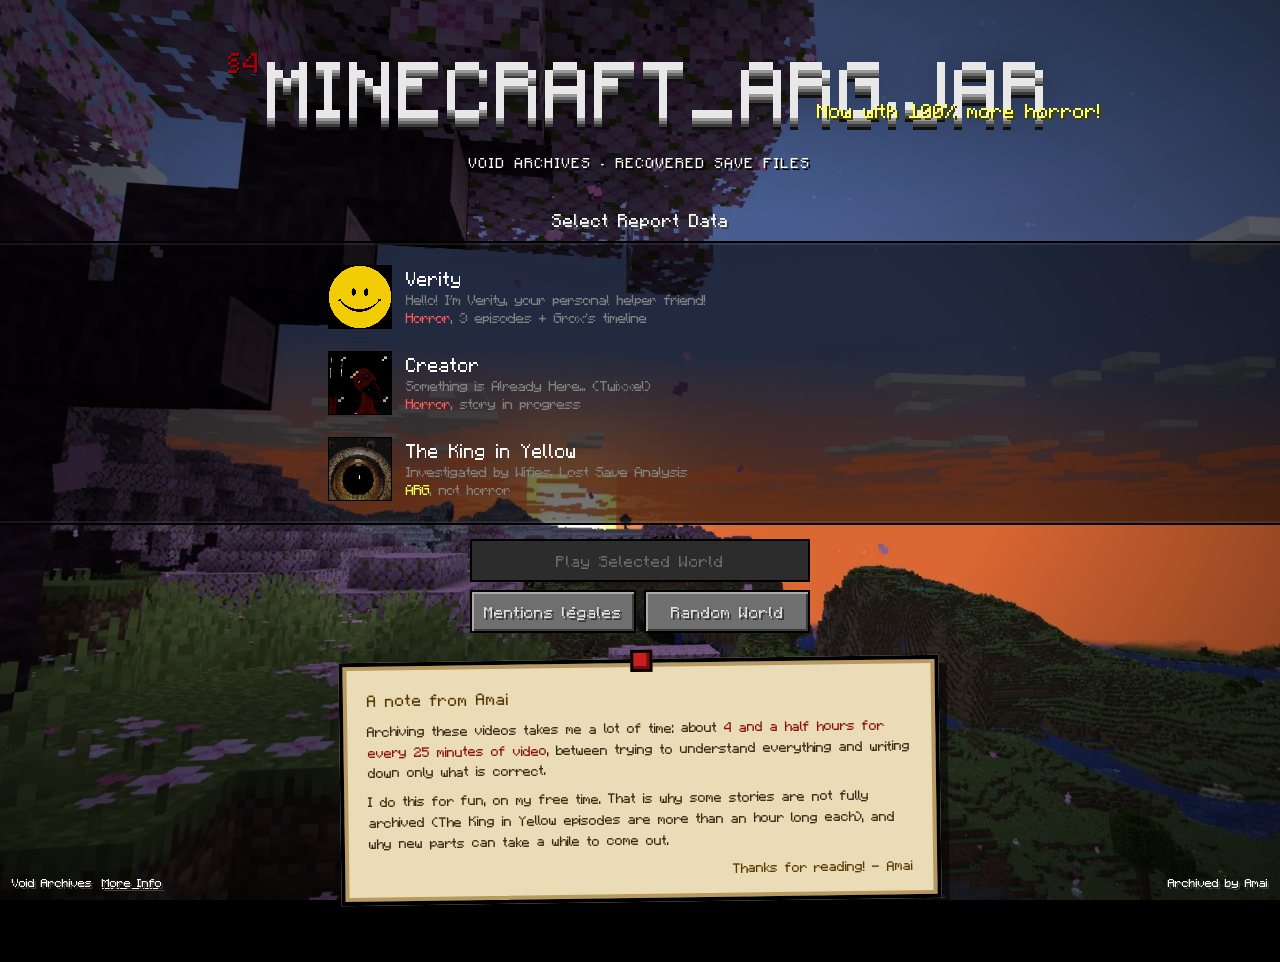
==== commit b20e7098: "Gave Google square and 4:3 crops of the Creator image, and added a favicon.ico." ====
--- a/index.html
+++ b/index.html
@@ -3,7 +3,8 @@
 <head>
     <meta charset="UTF-8">
     <meta name="viewport" content="width=device-width, initial-scale=1.0">
-    <link rel="icon" type="image/webp" href="Characters/Verity/Verity.webp">
+    <link rel="icon" href="favicon.ico" sizes="48x48">
+    <link rel="icon" type="image/webp" href="Characters/Verity/Verity.webp" sizes="512x512">
     <title>Minecraft Horror ARG Archives: Creator, Verity, The King in Yellow</title>
     <meta name="description" content="Fan archives of Minecraft horror ARGs: Creator by Twixxel, Verity (ThatMob and Grox) and The King in Yellow. Full stories and dialogues.">
     <style>
